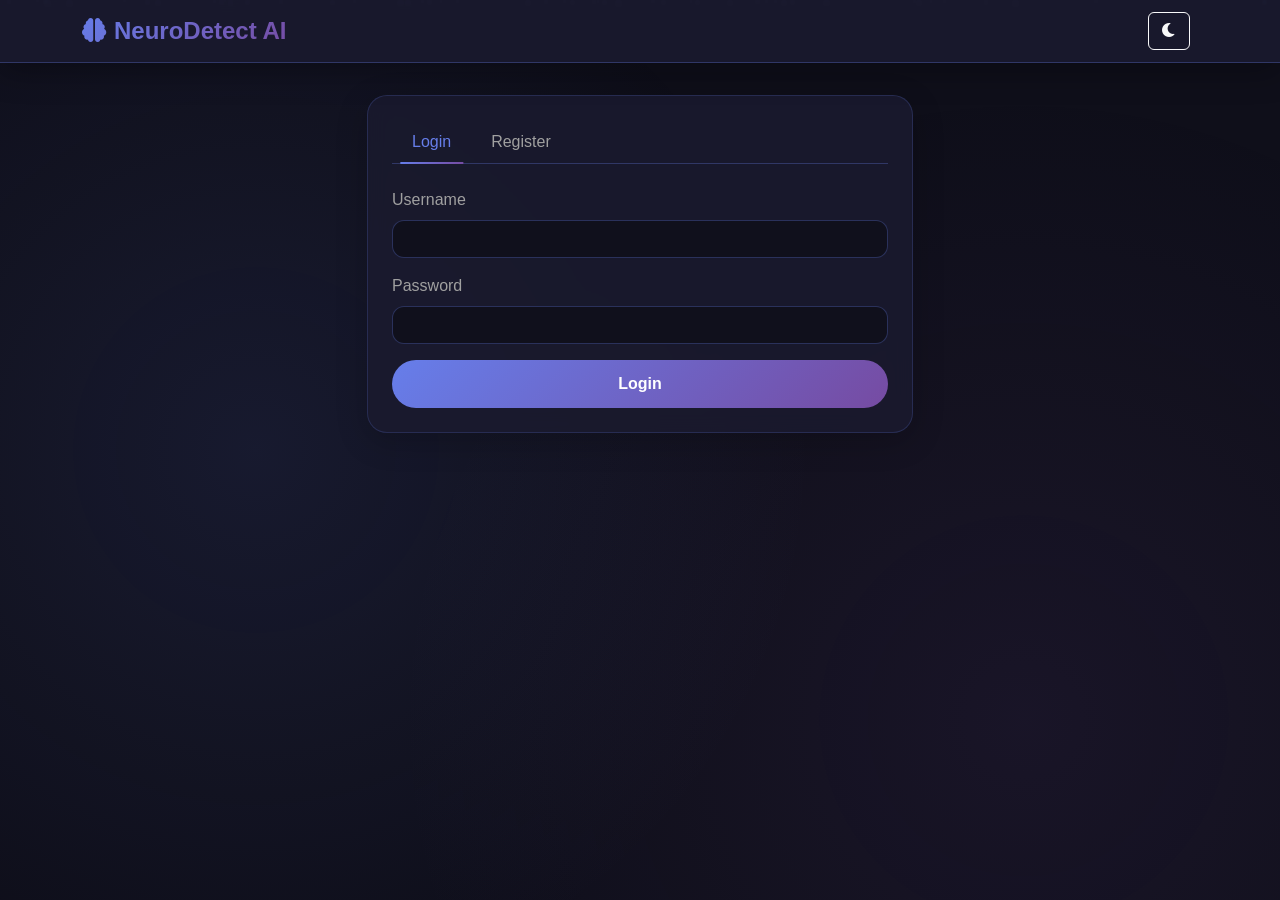
==== templates/patient.html @ 43e5b8a9 "Initial commit" ====
<!DOCTYPE html>
<html lang="en">
<head>
    <meta charset="UTF-8">
    <meta name="viewport" content="width=device-width, initial-scale=1.0">
    <title>Patient Portal - NeuroDetect AI</title>
    <link href="https://cdn.jsdelivr.net/npm/bootstrap@5.1.3/dist/css/bootstrap.min.css" rel="stylesheet">
    <link rel="stylesheet" href="https://cdnjs.cloudflare.com/ajax/libs/font-awesome/6.0.0/css/all.min.css">
    <style>
        :root {
            --primary-gradient: linear-gradient(135deg, #667eea 0%, #764ba2 100%);
            --bg-dark: #0f0f1a;
            --bg-darker: #0a0a12;
            --card-dark: #1a1a2e;
            --text-light: #ffffff;
            --text-muted: #a0a0a0;
            --border-dark: #2a2a3a;
            --success: #00d68f;
            --warning: #ffaa00;
            --danger: #ff3d71;
            --info: #0095ff;
        }
        
        * {
            margin: 0;
            padding: 0;
            box-sizing: border-box;
        }
        
        body {
            font-family: 'Segoe UI', Tahoma, Geneva, Verdana, sans-serif;
            background: var(--bg-dark);
            color: var(--text-light);
            overflow-x: hidden;
            position: relative;
        }
        
        /* 3D Animated Background */
        body::before {
            content: '';
            position: fixed;
            top: 0;
            left: 0;
            right: 0;
            bottom: 0;
            background: radial-gradient(circle at 20% 50%, rgba(102, 126, 234, 0.1) 0%, transparent 50%),
                        radial-gradient(circle at 80% 80%, rgba(118, 75, 162, 0.1) 0%, transparent 50%);
            pointer-events: none;
            z-index: -1;
        }
        
        /* Floating Particles */
        .particle {
            position: fixed;
            background: rgba(102, 126, 234, 0.3);
            border-radius: 50%;
            pointer-events: none;
            animation: float 20s infinite linear;
            z-index: -1;
        }
        
        @keyframes float {
            0% {
                transform: translateY(100vh) rotate(0deg);
                opacity: 0;
            }
            10% {
                opacity: 0.5;
            }
            90% {
                opacity: 0.5;
            }
            100% {
                transform: translateY(-100vh) rotate(360deg);
                opacity: 0;
            }
        }
        
        /* Glassmorphism Navbar */
        .navbar {
            background: rgba(26, 26, 46, 0.95);
            backdrop-filter: blur(10px);
            box-shadow: 0 8px 32px rgba(0, 0, 0, 0.3);
            border-bottom: 1px solid rgba(102, 126, 234, 0.3);
            position: sticky;
            top: 0;
            z-index: 1000;
        }
        
        .navbar-brand {
            font-size: 1.5rem;
            font-weight: bold;
            background: var(--primary-gradient);
            -webkit-background-clip: text;
            background-clip: text;
            color: transparent;
            transition: transform 0.3s ease;
        }
        
        .navbar-brand:hover {
            transform: scale(1.05);
        }
        
        /* 3D Cards */
        .card {
            background: rgba(26, 26, 46, 0.95);
            backdrop-filter: blur(10px);
            border: 1px solid rgba(102, 126, 234, 0.2);
            border-radius: 20px;
            transition: all 0.3s cubic-bezier(0.4, 0, 0.2, 1);
            box-shadow: 0 8px 32px rgba(0, 0, 0, 0.2);
        }
        
        .card:hover {
            transform: translateY(-5px) scale(1.02);
            box-shadow: 0 15px 40px rgba(102, 126, 234, 0.3);
            border-color: rgba(102, 126, 234, 0.5);
        }
        
        .card-title {
            color: var(--text-light);
            font-weight: 600;
            margin-bottom: 1.5rem;
            background: var(--primary-gradient);
            -webkit-background-clip: text;
            background-clip: text;
            color: transparent;
            display: inline-block;
        }
        
        /* Upload Area with 3D Effect */
        .upload-area {
            border: 2px dashed rgba(102, 126, 234, 0.5);
            border-radius: 20px;
            padding: 3rem;
            text-align: center;
            cursor: pointer;
            transition: all 0.3s ease;
            background: rgba(15, 15, 26, 0.6);
            position: relative;
            overflow: hidden;
        }
        
        .upload-area::before {
            content: '';
            position: absolute;
            top: -50%;
            left: -50%;
            width: 200%;
            height: 200%;
            background: linear-gradient(45deg, transparent, rgba(102, 126, 234, 0.1), transparent);
            transform: rotate(45deg);
            transition: transform 0.6s ease;
        }
        
        .upload-area:hover::before {
            transform: rotate(45deg) translate(50%, 50%);
        }
        
        .upload-area:hover {
            border-color: #667eea;
            transform: scale(1.02);
            box-shadow: 0 0 30px rgba(102, 126, 234, 0.3);
        }
        
        /* 3D Buttons */
        .btn-primary {
            background: var(--primary-gradient);
            border: none;
            padding: 12px 30px;
            border-radius: 50px;
            font-weight: 600;
            transition: all 0.3s ease;
            position: relative;
            overflow: hidden;
        }
        
        .btn-primary::before {
            content: '';
            position: absolute;
            top: 50%;
            left: 50%;
            width: 0;
            height: 0;
            border-radius: 50%;
            background: rgba(255, 255, 255, 0.3);
            transform: translate(-50%, -50%);
            transition: width 0.6s, height 0.6s;
        }
        
        .btn-primary:hover::before {
            width: 300px;
            height: 300px;
        }
        
        .btn-primary:hover {
            transform: translateY(-2px);
            box-shadow: 0 10px 30px rgba(102, 126, 234, 0.4);
        }
        
        /* Report Cards with 3D Hover */
        .report-card {
            background: linear-gradient(135deg, rgba(26, 26, 46, 0.95), rgba(15, 15, 26, 0.95));
            border-left: 4px solid;
            border-radius: 15px;
            padding: 1.2rem;
            margin-bottom: 1rem;
            cursor: pointer;
            transition: all 0.3s cubic-bezier(0.4, 0, 0.2, 1);
            position: relative;
            overflow: hidden;
        }
        
        .report-card::before {
            content: '';
            position: absolute;
            top: 0;
            left: -100%;
            width: 100%;
            height: 100%;
            background: linear-gradient(90deg, transparent, rgba(102, 126, 234, 0.2), transparent);
            transition: left 0.5s ease;
        }
        
        .report-card:hover::before {
            left: 100%;
        }
        
        .report-card:hover {
            transform: translateX(10px) scale(1.02);
            box-shadow: 0 10px 30px rgba(0, 0, 0, 0.3);
        }
        
        .report-card.pending {
            border-left-color: #ffaa00;
        }
        
        .report-card.reviewed {
            border-left-color: #0095ff;
        }
        
        .report-card.sent, .report-card.approved {
            border-left-color: #00d68f;
        }
        
        .report-card.rejected {
            border-left-color: #ff3d71;
        }
        
        /* Status Badges */
        .status-badge {
            display: inline-block;
            padding: 0.35rem 1rem;
            border-radius: 50px;
            font-size: 0.8rem;
            font-weight: 600;
            animation: pulse 2s infinite;
        }
        
        @keyframes pulse {
            0%, 100% {
                opacity: 1;
            }
            50% {
                opacity: 0.7;
            }
        }
        
        .status-pending {
            background: rgba(255, 170, 0, 0.2);
            color: #ffaa00;
            border: 1px solid #ffaa00;
        }
        
        .status-reviewed {
            background: rgba(0, 149, 255, 0.2);
            color: #0095ff;
            border: 1px solid #0095ff;
        }
        
        .status-sent, .status-approved {
            background: rgba(0, 214, 143, 0.2);
            color: #00d68f;
            border: 1px solid #00d68f;
        }
        
        .status-rejected {
            background: rgba(255, 61, 113, 0.2);
            color: #ff3d71;
            border: 1px solid #ff3d71;
        }
        
        /* Form Controls */
        .form-control, .form-select {
            background: rgba(15, 15, 26, 0.8);
            border: 1px solid rgba(102, 126, 234, 0.3);
            color: var(--text-light);
            border-radius: 12px;
            transition: all 0.3s ease;
        }
        
        .form-control:focus, .form-select:focus {
            background: rgba(15, 15, 26, 0.9);
            border-color: #667eea;
            box-shadow: 0 0 0 3px rgba(102, 126, 234, 0.2);
            color: var(--text-light);
        }
        
        .form-control::placeholder {
            color: rgba(160, 160, 160, 0.6);
        }
        
        .form-label {
            font-weight: 500;
            margin-bottom: 0.5rem;
            color: var(--text-muted);
        }
        
        /* Modal with Glass Effect */
        .modal-content {
            background: rgba(26, 26, 46, 0.98);
            backdrop-filter: blur(20px);
            border: 1px solid rgba(102, 126, 234, 0.3);
            border-radius: 20px;
            color: var(--text-light);
        }
        
        .modal-header {
            border-bottom-color: rgba(102, 126, 234, 0.3);
        }
        
        .modal-footer {
            border-top-color: rgba(102, 126, 234, 0.3);
        }
        
        .btn-close {
            filter: invert(1);
        }
        
        /* Info Cards */
        .info-card {
            background: rgba(15, 15, 26, 0.6);
            padding: 1rem;
            border-radius: 15px;
            margin-bottom: 1rem;
            border: 1px solid rgba(102, 126, 234, 0.2);
            transition: all 0.3s ease;
        }
        
        .info-card:hover {
            transform: translateY(-3px);
            border-color: rgba(102, 126, 234, 0.5);
            box-shadow: 0 5px 15px rgba(102, 126, 234, 0.2);
        }
        
        /* Alert Messages */
        .alert {
            position: fixed;
            top: 80px;
            right: 20px;
            z-index: 9999;
            min-width: 300px;
            animation: slideInRight 0.3s ease;
            border-radius: 15px;
            backdrop-filter: blur(10px);
        }
        
        @keyframes slideInRight {
            from {
                transform: translateX(100%);
                opacity: 0;
            }
            to {
                transform: translateX(0);
                opacity: 1;
            }
        }
        
        /* Tabs Styling */
        .nav-tabs {
            border-bottom-color: rgba(102, 126, 234, 0.3);
        }
        
        .nav-tabs .nav-link {
            color: var(--text-muted);
            border: none;
            padding: 10px 20px;
            transition: all 0.3s ease;
            position: relative;
        }
        
        .nav-tabs .nav-link::after {
            content: '';
            position: absolute;
            bottom: 0;
            left: 50%;
            width: 0;
            height: 2px;
            background: var(--primary-gradient);
            transition: all 0.3s ease;
            transform: translateX(-50%);
        }
        
        .nav-tabs .nav-link:hover::after,
        .nav-tabs .nav-link.active::after {
            width: 80%;
        }
        
        .nav-tabs .nav-link.active {
            color: #667eea;
            background: transparent;
        }
        
        /* Loader */
        .loader {
            border: 3px solid rgba(102, 126, 234, 0.3);
            border-top: 3px solid #667eea;
            border-radius: 50%;
            width: 40px;
            height: 40px;
            animation: spin 1s linear infinite;
            margin: 1rem auto;
            display: none;
        }
        
        @keyframes spin {
            0% { transform: rotate(0deg); }
            100% { transform: rotate(360deg); }
        }

        .confidence-badge {
            display: inline-block;
            background: linear-gradient(135deg, #00ffcc, #00cc99);
            color: #000;
            padding: 4px 10px;
            border-radius: 12px;
            font-size: 12px;
            font-weight: bold;
            box-shadow: 0 6px 18px rgba(0, 255, 200, 0.2);
        }

        .glass-chat {
            position: fixed;
            bottom: 20px;
            right: 20px;
            width: 320px;
            height: 400px;
            backdrop-filter: blur(15px);
            background: rgba(20, 20, 30, 0.6);
            border-radius: 16px;
            border: 1px solid rgba(255, 255, 255, 0.1);
            box-shadow: 0 0 20px rgba(0, 255, 200, 0.2);
            display: none;
            flex-direction: column;
            overflow: hidden;
            z-index: 9999;
        }

        .chat-header {
            padding: 12px 14px;
            font-weight: bold;
            color: #00ffcc;
            border-bottom: 1px solid rgba(255, 255, 255, 0.08);
            background: rgba(255, 255, 255, 0.03);
        }

        .chat-messages {
            flex: 1;
            overflow-y: auto;
            padding: 10px;
        }

        .chat-messages p {
            background: rgba(0, 255, 200, 0.1);
            padding: 8px 10px;
            border-radius: 8px;
            margin: 6px 0;
            color: var(--text-light);
            border: 1px solid rgba(255, 255, 255, 0.04);
        }

        .chat-messages p.self-message {
            background: rgba(0, 255, 200, 0.16);
        }

        .chat-messages p.peer-message {
            background: rgba(255, 255, 255, 0.06);
        }

        .chat-input-area {
            display: flex;
            border-top: 1px solid rgba(255, 255, 255, 0.1);
            background: rgba(10, 10, 18, 0.5);
        }

        .chat-input-area input {
            flex: 1;
            background: transparent;
            border: none;
            color: white;
            padding: 10px 12px;
            outline: none;
        }

        .chat-input-area input::placeholder {
            color: rgba(255, 255, 255, 0.45);
        }

        .chat-input-area button {
            background: #00ffcc;
            border: none;
            padding: 8px 14px;
            cursor: pointer;
            color: #00110d;
            font-weight: bold;
        }

        .glass-card {
            position: fixed;
            bottom: 440px;
            right: 20px;
            width: 300px;
            padding: 15px;
            backdrop-filter: blur(15px);
            background: rgba(20, 20, 30, 0.6);
            border-radius: 16px;
            border: 1px solid rgba(255, 255, 255, 0.1);
            box-shadow: 0 0 20px rgba(0, 255, 200, 0.2);
            display: none;
            z-index: 9999;
        }

        .glass-card h4 {
            color: #00ffcc;
            font-size: 1rem;
            margin-bottom: 10px;
        }

        .glass-card input {
            width: 100%;
            margin: 5px 0;
            padding: 8px 10px;
            background: rgba(255, 255, 255, 0.05);
            border: none;
            color: white;
            border-radius: 8px;
            outline: none;
        }

        .glass-card button {
            width: 100%;
            margin-top: 8px;
            padding: 8px;
            background: linear-gradient(135deg, #00ffcc, #00cc99);
            border: none;
            color: black;
            font-weight: bold;
            border-radius: 8px;
            cursor: pointer;
        }
        
        /* Responsive */
        @media (max-width: 768px) {
            .main-content {
                padding: 1rem;
            }
            
            .report-card {
                padding: 0.8rem;
            }
            
            .upload-area {
                padding: 2rem;
            }
        }
    </style>
</head>
<body>
    <!-- Floating Particles -->
    <div id="particles"></div>
    
    <nav class="navbar navbar-expand-lg">
        <div class="container">
            <a class="navbar-brand fw-bold" href="/">
                <i class="fas fa-brain me-2"></i>NeuroDetect AI
            </a>
            <div class="ms-auto">
                <button class="btn btn-outline-light me-2" id="themeToggle" onclick="toggleTheme()">
                    <i class="fas fa-moon"></i>
                </button>
                <button class="btn btn-danger" id="logoutBtn" style="display: none;" onclick="logout()">
                    <i class="fas fa-sign-out-alt"></i> Logout
                </button>
            </div>
        </div>
    </nav>

    <div class="main-content" style="padding: 2rem; min-height: calc(100vh - 70px);">
        <div class="container">
            <!-- Auth Section -->
            <div id="authSection" class="row justify-content-center">
                <div class="col-md-6">
                    <div class="card">
                        <div class="card-body p-4">
                            <ul class="nav nav-tabs mb-4" id="authTab" role="tablist">
                                <li class="nav-item" role="presentation">
                                    <button class="nav-link active" id="login-tab" data-bs-toggle="tab" data-bs-target="#login" type="button" role="tab">Login</button>
                                </li>
                                <li class="nav-item" role="presentation">
                                    <button class="nav-link" id="register-tab" data-bs-toggle="tab" data-bs-target="#register" type="button" role="tab">Register</button>
                                </li>
                            </ul>
                            <div class="tab-content">
                                <div class="tab-pane fade show active" id="login" role="tabpanel">
                                    <form id="loginForm">
                                        <div class="mb-3">
                                            <label class="form-label">Username</label>
                                            <input type="text" class="form-control" id="loginUsername" required>
                                        </div>
                                        <div class="mb-3">
                                            <label class="form-label">Password</label>
                                            <input type="password" class="form-control" id="loginPassword" required>
                                        </div>
                                        <button type="submit" class="btn btn-primary w-100">Login</button>
                                    </form>
                                </div>
                                <div class="tab-pane fade" id="register" role="tabpanel">
                                    <form id="registerForm">
                                        <div class="mb-3">
                                            <label class="form-label">Full Name *</label>
                                            <input type="text" class="form-control" id="regFullname" required>
                                        </div>
                                        <div class="mb-3">
                                            <label class="form-label">Username *</label>
                                            <input type="text" class="form-control" id="regUsername" required>
                                        </div>
                                        <div class="mb-3">
                                            <label class="form-label">Email *</label>
                                            <input type="email" class="form-control" id="regEmail" required>
                                        </div>
                                        <div class="mb-3">
                                            <label class="form-label">Password *</label>
                                            <input type="password" class="form-control" id="regPassword" required>
                                        </div>
                                        <div class="mb-3">
                                            <label class="form-label">Age</label>
                                            <input type="number" class="form-control" id="regAge">
                                        </div>
                                        <div class="mb-3">
                                            <label class="form-label">Gender</label>
                                            <select class="form-select" id="regGender">
                                                <option value="">Select</option>
                                                <option value="Male">Male</option>
                                                <option value="Female">Female</option>
                                                <option value="Other">Other</option>
                                            </select>
                                        </div>
                                        <div class="mb-3">
                                            <label class="form-label">Phone</label>
                                            <input type="tel" class="form-control" id="regPhone">
                                        </div>
                                        <div class="mb-3">
                                            <label class="form-label">Address</label>
                                            <textarea class="form-control" id="regAddress" rows="2"></textarea>
                                        </div>
                                        <div class="mb-3">
                                            <label class="form-label">Medical History</label>
                                            <textarea class="form-control" id="regHistory" rows="3"></textarea>
                                        </div>
                                        <button type="submit" class="btn btn-primary w-100">Register</button>
                                    </form>
                                </div>
                            </div>
                        </div>
                    </div>
                </div>
            </div>

            <!-- Dashboard Section -->
            <div id="dashboardSection" style="display: none;">
                <div class="row mb-4">
                    <div class="col-12">
                        <div class="card">
                            <div class="card-body">
                                <h4 class="card-title">Welcome back, <span id="userName" style="color: #667eea;"></span>!</h4>
                                <p class="text-muted">Your AI-powered health companion is ready to assist you</p>
                            </div>
                        </div>
                    </div>
                </div>

                <ul class="nav nav-tabs mb-4" id="dashboardTab" role="tablist">
                    <li class="nav-item">
                        <button class="nav-link active" id="upload-tab" data-bs-toggle="tab" data-bs-target="#upload" type="button" role="tab">
                            <i class="fas fa-upload me-2"></i>Upload Scan
                        </button>
                    </li>
                    <li class="nav-item">
                        <button class="nav-link" id="reports-tab" data-bs-toggle="tab" data-bs-target="#reports" type="button" role="tab">
                            <i class="fas fa-file-alt me-2"></i>My Reports
                        </button>
                    </li>
                    <li class="nav-item">
                        <button class="nav-link" id="profile-tab" data-bs-toggle="tab" data-bs-target="#profile" type="button" role="tab">
                            <i class="fas fa-user me-2"></i>Profile
                        </button>
                    </li>
                    <li class="nav-item">
                        <button class="nav-link" id="chat-tab" data-bs-toggle="tab" data-bs-target="#chat" type="button" role="tab">
                            <i class="fas fa-comments me-2"></i>Chat
                        </button>
                    </li>
                    <li class="nav-item">
                        <button class="nav-link" id="appointments-tab" data-bs-toggle="tab" data-bs-target="#appointments" type="button" role="tab">
                            <i class="fas fa-calendar-check me-2"></i>Appointments
                        </button>
                    </li>
                </ul>

                <div class="tab-content">
                    <!-- Upload Tab -->
                    <div class="tab-pane fade show active" id="upload" role="tabpanel">
                        <div class="card">
                            <div class="card-body p-4">
                                <h5 class="card-title">Upload Medical Scan</h5>
                                <div class="mb-3">
                                    <label class="form-label">Detection Type</label>
                                    <select class="form-select" id="detectionType">
                                        <option value="brain">🧠 Brain Tumor Detection</option>
                                        <option value="alz">🔬 Alzheimer's Detection</option>
                                    </select>
                                </div>
                                <div class="upload-area" onclick="document.getElementById('scanFile').click()">
                                    <i class="fas fa-cloud-upload-alt fa-3x mb-3" style="color: #667eea;"></i>
                                    <p class="mb-2">Click to upload MRI or brain scan image</p>
                                    <small class="text-muted">Supported: JPG, PNG, JPEG, GIF, BMP (Max 16MB)</small>
                                    <input type="file" id="scanFile" style="display: none;" accept="image/*">
                                </div>
                                <div class="row mt-3">
                                    <div class="col-md-6 mb-3">
                                        <label class="form-label">Patient Name</label>
                                        <input type="text" class="form-control" id="patientName" placeholder="Your full name">
                                    </div>
                                    <div class="col-md-3 mb-3">
                                        <label class="form-label">Age</label>
                                        <input type="number" class="form-control" id="patientAge" placeholder="Age">
                                    </div>
                                    <div class="col-md-3 mb-3">
                                        <label class="form-label">Gender</label>
                                        <select class="form-select" id="patientGender">
                                            <option value="">Select</option>
                                            <option value="Male">Male</option>
                                            <option value="Female">Female</option>
                                            <option value="Other">Other</option>
                                        </select>
                                    </div>
                                </div>
                                <div class="mb-3">
                                    <label class="form-label">Current Symptoms</label>
                                    <textarea class="form-control" id="symptoms" rows="3" placeholder="Describe any symptoms you're experiencing..."></textarea>
                                </div>
                                <div class="mb-3">
                                    <label class="form-label">Additional Notes</label>
                                    <textarea class="form-control" id="notes" rows="3" placeholder="Any additional information for the doctor..."></textarea>
                                </div>
                                <button class="btn btn-primary w-100" onclick="uploadScan()">
                                    <i class="fas fa-microscope me-2"></i>Analyze Scan
                                </button>
                                <div id="uploadLoader" class="loader"></div>
                            </div>
                        </div>
                    </div>

                    <!-- Reports Tab -->
                    <div class="tab-pane fade" id="reports" role="tabpanel">
                        <div class="card">
                            <div class="card-body p-4">
                                <h5 class="card-title">My Health Reports</h5>
                                <div id="reportsList"></div>
                            </div>
                        </div>
                    </div>

                    <!-- Profile Tab -->
                    <div class="tab-pane fade" id="profile" role="tabpanel">
                        <div class="card">
                            <div class="card-body p-4">
                                <h5 class="card-title">Profile Information</h5>
                                <div id="profileInfo"></div>
                            </div>
                        </div>
                    </div>

                    <!-- Chat Tab -->
                    <div class="tab-pane fade" id="chat" role="tabpanel">
                        <div class="card">
                            <div class="card-body p-4">
                                <h5 class="card-title">Doctor Chat</h5>
                                <div class="row">
                                    <div class="col-lg-4">
                                        <div class="info-card">
                                            <h6><i class="fas fa-user-md me-2"></i>Conversation</h6>
                                            <div id="chatPartnerSummary" class="text-muted">Loading assigned doctor...</div>
                                        </div>
                                        <div class="info-card">
                                            <label class="form-label">Share Media</label>
                                            <input type="file" class="form-control" id="chatMediaInput" accept="image/*,video/*,audio/*">
                                            <small class="text-muted d-block mt-2">Supported: image, video, and audio</small>
                                            <div id="chatUploadStatus" class="text-muted mt-2"></div>
                                        </div>
                                    </div>
                                    <div class="col-lg-8">
                                        <div id="chatMessages" class="mb-3"></div>
                                        <div class="info-card">
                                            <label class="form-label">Message</label>
                                            <textarea class="form-control" id="chatMessageInput" rows="3" placeholder="Type your message..."></textarea>
                                            <div class="d-flex gap-2 mt-3">
                                                <button class="btn btn-primary" onclick="sendMsg()">
                                                    <i class="fas fa-paper-plane me-2"></i>Send
                                                </button>
                                                <button class="btn btn-secondary" type="button" onclick="clearChatMediaSelection()">
                                                    <i class="fas fa-times me-2"></i>Clear Media
                                                </button>
                                            </div>
                                        </div>
                                    </div>
                                </div>
                            </div>
                        </div>
                    </div>

                    <!-- Appointments Tab -->
                    <div class="tab-pane fade" id="appointments" role="tabpanel">
                        <div class="card">
                            <div class="card-body p-4">
                                <h5 class="card-title">Appointments</h5>
                                <div class="row g-4">
                                    <div class="col-lg-7">
                                        <div class="info-card">
                                            <h6><i class="fas fa-calendar-plus me-2"></i>Book Appointment</h6>
                                            <div class="d-flex flex-wrap gap-2 mb-3" id="appointmentStepStatus"></div>
                                            <div id="appointmentWizard">
                                                <div class="text-muted">Loading appointment options...</div>
                                            </div>
                                        </div>
                                    </div>
                                    <div class="col-lg-5">
                                        <div class="info-card">
                                            <h6><i class="fas fa-list me-2"></i>My Scheduled Appointments</h6>
                                            <p class="mb-0 text-muted">Your appointments update here automatically in real time.</p>
                                        </div>
                                        <div id="appointmentsList"></div>
                                    </div>
                                </div>
                            </div>
                        </div>
                    </div>
                </div>
            </div>
        </div>
    </div>

    <!-- Report Modal -->
    <div class="modal fade" id="reportModal" tabindex="-1">
        <div class="modal-dialog modal-lg">
            <div class="modal-content">
                <div class="modal-header">
                    <h5 class="modal-title">Medical Report Details</h5>
                    <button type="button" class="btn-close" data-bs-dismiss="modal"></button>
                </div>
                <div class="modal-body" id="reportModalContent"></div>
                <div class="modal-footer">
                    <button type="button" class="btn btn-secondary" data-bs-dismiss="modal">Close</button>
                </div>
            </div>
        </div>
    </div>

    <script src="https://cdn.jsdelivr.net/npm/bootstrap@5.1.3/dist/js/bootstrap.bundle.min.js"></script>
    <script src="https://cdn.socket.io/4.0.1/socket.io.min.js"></script>
    <script>
        let currentUser = null;
        let currentPatientDetails = null;
        let chatPartnerId = null;
        let socket = null;
        let appointmentCatalog = {specialties: [], doctors: []};
        let appointmentAvailability = [];
        let appointmentForm = {
            step: 1,
            specialtyId: null,
            doctorId: null,
            date: '',
            time: '',
            fullName: '',
            phone: '',
            age: '',
            reason: '',
            confirmation: null
        };
        
        // Create floating particles
        function createParticles() {
            const particlesContainer = document.getElementById('particles');
            for (let i = 0; i < 50; i++) {
                const particle = document.createElement('div');
                particle.className = 'particle';
                const size = Math.random() * 5 + 2;
                particle.style.width = size + 'px';
                particle.style.height = size + 'px';
                particle.style.left = Math.random() * 100 + '%';
                particle.style.animationDuration = Math.random() * 20 + 10 + 's';
                particle.style.animationDelay = Math.random() * 10 + 's';
                particlesContainer.appendChild(particle);
            }
        }
        
        createParticles();
        
        // Theme toggle
        let isDark = true;
        function toggleTheme() {
            isDark = !isDark;
            const root = document.documentElement;
            if (isDark) {
                root.style.setProperty('--bg-dark', '#0f0f1a');
                root.style.setProperty('--bg-darker', '#0a0a12');
                root.style.setProperty('--card-dark', '#1a1a2e');
                document.getElementById('themeToggle').innerHTML = '<i class="fas fa-moon"></i>';
            } else {
                root.style.setProperty('--bg-dark', '#f5f5f5');
                root.style.setProperty('--bg-darker', '#ffffff');
                root.style.setProperty('--card-dark', '#ffffff');
                document.getElementById('themeToggle').innerHTML = '<i class="fas fa-sun"></i>';
            }
        }
        
        // Login
        document.getElementById('loginForm').addEventListener('submit', async (e) => {
            e.preventDefault();
            const data = {
                username: document.getElementById('loginUsername').value,
                password: document.getElementById('loginPassword').value
            };
            
            try {
                const response = await fetch('/api/patient/login', {
                    method: 'POST',
                    headers: {'Content-Type': 'application/json'},
                    body: JSON.stringify(data)
                });
                const result = await response.json();
                if (result.success) {
                    currentUser = result;
                    document.getElementById('authSection').style.display = 'none';
                    document.getElementById('dashboardSection').style.display = 'block';
                    document.getElementById('logoutBtn').style.display = 'block';
                    document.getElementById('userName').textContent = result.full_name;
                    
                    // Load patient details to get age and gender
                    await loadPatientDetails();
                    
                    // Pre-fill patient info
                    if (currentPatientDetails) {
                        document.getElementById('patientName').value = currentPatientDetails.full_name || '';
                        document.getElementById('patientAge').value = currentPatientDetails.age || '';
                        document.getElementById('patientGender').value = currentPatientDetails.gender || '';
                    }
                    
                    loadReports();
                    loadProfile();
                    initChatbox();
                    showAlert('Welcome back! Your health companion is ready.', 'success');
                } else {
                    showAlert(result.error, 'danger');
                }
            } catch (error) {
                showAlert('Login failed', 'danger');
            }
        });
        
        // Load patient details from registration
        async function loadPatientDetails() {
            try {
                const response = await fetch('/api/patient/reports');
                const data = await response.json();
                if (data.reports && data.reports.length > 0) {
                    const lastReport = data.reports[0];
                    currentPatientDetails = {
                        full_name: currentUser.full_name,
                        age: lastReport.patient_age,
                        gender: lastReport.patient_gender
                    };
                }
            } catch (error) {
                console.error('Failed to load patient details:', error);
            }
        }
        
        // Register
        document.getElementById('registerForm').addEventListener('submit', async (e) => {
            e.preventDefault();
            const data = {
                full_name: document.getElementById('regFullname').value,
                username: document.getElementById('regUsername').value,
                email: document.getElementById('regEmail').value,
                password: document.getElementById('regPassword').value,
                age: document.getElementById('regAge').value,
                gender: document.getElementById('regGender').value,
                phone: document.getElementById('regPhone').value,
                address: document.getElementById('regAddress').value,
                medical_history: document.getElementById('regHistory').value
            };
            
            try {
                const response = await fetch('/api/patient/register', {
                    method: 'POST',
                    headers: {'Content-Type': 'application/json'},
                    body: JSON.stringify(data)
                });
                const result = await response.json();
                if (result.success) {
                    showAlert('Registration successful! Please login.', 'success');
                    document.querySelector('#login-tab').click();
                    // Clear form
                    document.getElementById('regFullname').value = '';
                    document.getElementById('regUsername').value = '';
                    document.getElementById('regEmail').value = '';
                    document.getElementById('regPassword').value = '';
                } else {
                    showAlert(result.error, 'danger');
                }
            } catch (error) {
                showAlert('Registration failed', 'danger');
            }
        });
        
        async function uploadScan() {
            const file = document.getElementById('scanFile').files[0];
            if (!file) {
                showAlert('Please select an image file', 'danger');
                return;
            }
            
            const formData = new FormData();
            formData.append('file', file);
            formData.append('type', document.getElementById('detectionType').value);
            formData.append('symptoms', document.getElementById('symptoms').value);
            formData.append('notes', document.getElementById('notes').value);
            formData.append('patient_name', document.getElementById('patientName').value);
            formData.append('patient_age', document.getElementById('patientAge').value);
            formData.append('patient_gender', document.getElementById('patientGender').value);
            
            const loader = document.getElementById('uploadLoader');
            const btn = event.target;
            loader.style.display = 'block';
            btn.disabled = true;
            
            try {
                const response = await fetch('/api/patient/upload', {
                    method: 'POST',
                    body: formData
                });
                const result = await response.json();
                if (result.success) {
                    showAlert('Analysis complete! Your report has been sent to the doctor.', 'success');
                    loadReports();
                    document.getElementById('scanFile').value = '';
                    document.getElementById('symptoms').value = '';
                    document.getElementById('notes').value = '';
                } else {
                    showAlert(result.error, 'danger');
                }
            } catch (error) {
                showAlert('Upload failed: ' + error.message, 'danger');
            } finally {
                loader.style.display = 'none';
                btn.disabled = false;
            }
        }
        
        async function loadReports() {
            try {
                const response = await fetch('/api/patient/reports');
                const data = await response.json();
                const container = document.getElementById('reportsList');
                if (data.reports && data.reports.length > 0) {
                    container.innerHTML = data.reports.map(report => `
                        <div class="report-card ${report.status}" onclick="viewReport(${report.id})">
                            <div class="d-flex justify-content-between align-items-start">
                                <div>
                                    <strong><i class="fas fa-file-medical me-2"></i>${report.type === 'brain' ? 'Brain Tumor' : "Alzheimer's"} Analysis</strong><br>
                                    <small class="text-muted">Result: ${report.result}</small><br>
                                    <small class="text-muted">Date: ${new Date(report.date).toLocaleString()}</small>
                                    ${report.patient_age ? `<br><small class="text-muted">Age: ${report.patient_age} | Gender: ${report.patient_gender || 'N/A'}</small>` : ''}
                                </div>
                                <span class="status-badge status-${report.status}">${getStatusText(report.status)}</span>
                            </div>
                        </div>
                    `).join('');
                } else {
                    container.innerHTML = '<div class="text-center text-muted py-5"><i class="fas fa-folder-open fa-3x mb-3"></i><p>No reports found. Upload your first scan!</p></div>';
                }
            } catch (error) {
                console.error('Failed to load reports:', error);
            }
        }
        
        function getStatusText(status) {
            const statusMap = {
                'pending': '⏳ Pending Review',
                'reviewed': '📝 Draft',
                'approved': '✅ Approved',
                'rejected': '❌ Rejected',
                'sent': '📨 Sent'
            };
            return statusMap[status] || status;
        }
        
        async function viewReport(reportId) {
            try {
                const response = await fetch(`/api/patient/report/${reportId}`);
                const data = await response.json();
                const report = data.report;
                
                const modal = new bootstrap.Modal(document.getElementById('reportModal'));
                const content = document.getElementById('reportModalContent');
                
                content.innerHTML = `
                    <div class="info-card">
                        <h6><i class="fas fa-robot me-2"></i>AI Analysis Results</h6>
                        <p><strong>Detection Type:</strong> ${report.type === 'brain' ? 'Brain Tumor' : "Alzheimer's"}</p>
                        <p><strong>Result:</strong> ${report.result}</p>
                        <p><strong>Tumor Confidence:</strong> ${renderConfidenceBadge(report.analysis?.tumor?.confidence ?? report.tumor_confidence)}</p>
                        <p><strong>Alzheimer Confidence:</strong> ${renderConfidenceBadge(report.analysis?.alzheimers?.confidence ?? report.alzheimer_confidence)}</p>
                        <p><strong>Date:</strong> ${new Date(report.date).toLocaleString()}</p>
                        ${report.patient_age ? `<p><strong>Age:</strong> ${report.patient_age}</p>` : ''}
                        ${report.patient_gender ? `<p><strong>Gender:</strong> ${report.patient_gender}</p>` : ''}
                    </div>
                    
                    <div class="info-card">
                        <h6><i class="fas fa-info-circle me-2"></i>Detailed Information</h6>
                        <p><strong>Description:</strong> ${report.detailed_info.description}</p>
                        <p><strong>Symptoms:</strong> ${report.detailed_info.symptoms}</p>
                        <p><strong>Treatment:</strong> ${report.detailed_info.treatment}</p>
                        <p><strong>Severity:</strong> ${report.detailed_info.severity}</p>
                        <p><strong>Urgency:</strong> ${report.detailed_info.urgency}</p>
                    </div>
                    
                    ${report.doctor_notes ? `
                    <div class="info-card">
                        <h6><i class="fas fa-user-md me-2"></i>Doctor's Review</h6>
                        <p><strong>Notes:</strong> ${report.doctor_notes}</p>
                        ${report.prescription ? `<p><strong>Prescription:</strong> ${report.prescription}</p>` : ''}
                        ${report.follow_up ? `<p><strong>Follow-up:</strong> ${report.follow_up}</p>` : ''}
                    </div>
                    ` : '<div class="info-card"><p class="text-muted"><i class="fas fa-hourglass-half me-2"></i>Waiting for doctor to review your report.</p></div>'}
                    
                    <div class="d-flex justify-content-between mt-3">
                        ${report.status === 'sent' || report.status === 'approved' ? `
                        <a href="/api/patient/report/${reportId}/download" class="btn btn-primary w-100">
                            <i class="fas fa-download me-2"></i>Download PDF Report
                        </a>
                        ` : ''}
                    </div>
                `;
                
                modal.show();
            } catch (error) {
                console.error('Failed to load report:', error);
                showAlert('Failed to load report details', 'danger');
            }
        }
        
        async function loadProfile() {
            const profileDiv = document.getElementById('profileInfo');
            profileDiv.innerHTML = `
                <div class="info-card">
                    <h6><i class="fas fa-user-circle me-2"></i>Personal Information</h6>
                    <p><strong>Name:</strong> ${currentUser.full_name}</p>
                    <p><strong>Username:</strong> ${currentUser.username}</p>
                    <p><strong>User Type:</strong> Patient</p>
                </div>
                <div class="info-card">
                    <h6><i class="fas fa-chart-line me-2"></i>Health Statistics</h6>
                    <p><strong>Reports Submitted:</strong> <span id="reportCount">Loading...</span></p>
                </div>
                <div class="info-card">
                    <h6><i class="fas fa-info-circle me-2"></i>About NeuroDetect AI</h6>
                    <p>This platform uses advanced AI to analyze medical scans. Always consult healthcare professionals for final diagnosis.</p>
                    <p><strong>Process:</strong></p>
                    <ol class="ms-3">
                        <li>Upload your medical scan</li>
                        <li>AI provides initial analysis</li>
                        <li>Doctor reviews and provides feedback</li>
                        <li>Download complete medical report</li>
                    </ol>
                </div>
            `;
            
            // Update report count
            try {
                const response = await fetch('/api/patient/reports');
                const data = await response.json();
                document.getElementById('reportCount').textContent = data.reports ? data.reports.length : 0;
            } catch (error) {
                document.getElementById('reportCount').textContent = 'Unable to load';
            }
        }
        
        async function logout() {
            if (socket) {
                socket.disconnect();
                socket = null;
            }
            await fetch('/api/logout', {method: 'POST'});
            location.reload();
        }
        
        function showAlert(message, type) {
            const alertDiv = document.createElement('div');
            alertDiv.className = `alert alert-${type} alert-dismissible fade show`;
            alertDiv.innerHTML = `
                ${message}
                <button type="button" class="btn-close" data-bs-dismiss="alert"></button>
            `;
            document.body.appendChild(alertDiv);
            setTimeout(() => alertDiv.remove(), 5000);
        }

        function getCurrentChatUserId() {
            return (currentUser && (currentUser.patient_id || currentUser.doctor_id || currentUser.user_id)) || null;
        }

        function formatConfidence(value) {
            if (typeof value === 'string' && value.trim()) {
                return value.trim();
            }
            const numericValue = Number(value);
            if (!Number.isFinite(numericValue)) {
                return 'N/A';
            }
            const percentValue = numericValue <= 1 ? numericValue * 100 : numericValue;
            const formatted = percentValue.toFixed(2).replace(/\.00$/, '').replace(/(\.\d*[1-9])0$/, '$1');
            return `${formatted}%`;
        }

        function renderConfidenceBadge(value) {
            return `<span class="confidence-badge">${formatConfidence(value)}</span>`;
        }

        function escapeHtml(value) {
            return String(value || '')
                .replace(/&/g, '&amp;')
                .replace(/</g, '&lt;')
                .replace(/>/g, '&gt;')
                .replace(/"/g, '&quot;')
                .replace(/'/g, '&#39;');
        }

        function setupSocket() {
            if (socket || typeof io === 'undefined') {
                return;
            }

            socket = io();
            socket.on('connect', () => {
                const currentUserId = getCurrentChatUserId();
                if (currentUserId) {
                    socket.emit('register_user', {user_id: currentUserId});
                }
            });
            socket.on('receive_message', (data) => {
                if (!chatPartnerId) {
                    return;
                }
                const currentUserId = getCurrentChatUserId();
                const isConversationMessage =
                    (data.sender_id === currentUserId && data.receiver_id === chatPartnerId) ||
                    (data.sender_id === chatPartnerId && data.receiver_id === currentUserId);
                if (isConversationMessage) {
                    loadMessages();
                }
                loadChatPartner();
            });
            socket.on('appointment_updated', (data) => {
                const currentUserId = getCurrentChatUserId();
                if (!currentUserId) {
                    return;
                }
                const isRelevantAppointment =
                    data.patient_id === currentUserId || data.doctor_id === currentUserId;
                if (isRelevantAppointment) {
                    loadAppointments();
                }
            });
        }

        function renderMediaMarkup(message) {
            if (!message.file_url) {
                return '';
            }
            const safeUrl = escapeHtml(message.file_url);
            if (message.type === 'image') {
                return `<img src="${safeUrl}" alt="Shared image" class="img-fluid rounded mt-2">`;
            }
            if (message.type === 'video') {
                return `<video controls class="w-100 rounded mt-2"><source src="${safeUrl}"></video>`;
            }
            if (message.type === 'audio') {
                return `<audio controls class="w-100 mt-2"><source src="${safeUrl}"></audio>`;
            }
            return `<a href="${safeUrl}" target="_blank" class="btn btn-primary mt-2">Open Media</a>`;
        }

        function renderMessages(messages) {
            const box = document.getElementById('chatMessages');
            const currentUserId = getCurrentChatUserId();
            if (!box) {
                return;
            }

            if (!messages.length) {
                box.innerHTML = '<div class="info-card text-muted">No messages yet. Start the conversation with your doctor.</div>';
                return;
            }

            box.innerHTML = messages.map((message) => {
                const isSelf = message.sender_id === currentUserId;
                const senderLabel = escapeHtml(message.sender_name || (isSelf ? 'You' : 'Doctor'));
                const messageText = message.message ? `<p class="mb-0 mt-2">${escapeHtml(message.message)}</p>` : '';
                return `
                    <div class="${isSelf ? 'text-end' : ''}">
                        <div class="info-card">
                            <div class="d-flex justify-content-between ${isSelf ? 'flex-row-reverse' : ''}">
                                <strong>${senderLabel}</strong>
                                <small class="text-muted">${new Date(message.timestamp).toLocaleString()}</small>
                            </div>
                            ${messageText}
                            ${renderMediaMarkup(message)}
                        </div>
                    </div>
                `;
            }).join('');
        }

        async function loadChatPartner() {
            const summaryBox = document.getElementById('chatPartnerSummary');
            try {
                const response = await fetch('/api/chat_users');
                const data = await response.json();
                if (data.users && data.users.length > 0) {
                    const selectedPartner =
                        data.users.find((user) => user.id === chatPartnerId) || data.users[0];
                    chatPartnerId = selectedPartner.id;
                    if (summaryBox) {
                        summaryBox.innerHTML = `
                            <p><strong>${escapeHtml(selectedPartner.full_name || selectedPartner.username || 'Assigned Doctor')}</strong></p>
                            <p class="text-muted mb-0">${escapeHtml(selectedPartner.email || 'Available for consultation')}</p>
                        `;
                    }
                    return true;
                }
                chatPartnerId = null;
                if (summaryBox) {
                    summaryBox.innerHTML = '<p class="text-muted mb-0">No doctor is linked to your account yet.</p>';
                }
                renderMessages([]);
                return false;
            } catch (error) {
                chatPartnerId = null;
                if (summaryBox) {
                    summaryBox.innerHTML = '<p class="text-muted mb-0">Unable to load doctor details.</p>';
                }
                renderMessages([]);
                return false;
            }
        }

        function clearChatMediaSelection() {
            const fileInput = document.getElementById('chatMediaInput');
            const statusBox = document.getElementById('chatUploadStatus');
            if (fileInput) {
                fileInput.value = '';
            }
            if (statusBox) {
                statusBox.textContent = '';
            }
        }

        async function uploadChatMediaFile() {
            const fileInput = document.getElementById('chatMediaInput');
            const statusBox = document.getElementById('chatUploadStatus');
            if (!fileInput || !fileInput.files || !fileInput.files.length) {
                return null;
            }

            const formData = new FormData();
            formData.append('file', fileInput.files[0]);
            if (statusBox) {
                statusBox.textContent = `Uploading ${fileInput.files[0].name}...`;
            }

            const response = await fetch('/upload_media', {
                method: 'POST',
                body: formData
            });
            const result = await response.json();
            if (!response.ok || result.error) {
                throw new Error(result.error || 'Media upload failed');
            }

            if (statusBox) {
                statusBox.textContent = `${fileInput.files[0].name} attached`;
            }
            return result;
        }

        async function initChatbox() {
            if (!getCurrentChatUserId()) {
                return;
            }

            setupSocket();
            const hasPartner = await loadChatPartner();
            if (hasPartner) {
                await loadMessages();
            }
            await loadAppointmentCatalog();
            await loadAppointments();
        }

        async function sendMsg() {
            const input = document.getElementById('chatMessageInput');
            const msg = (input && input.value ? input.value : '').trim();
            if (!chatPartnerId || !getCurrentChatUserId()) {
                showAlert('Please wait for the doctor conversation to load.', 'danger');
                return;
            }

            let mediaPayload = null;
            try {
                mediaPayload = await uploadChatMediaFile();
            } catch (error) {
                showAlert(error.message, 'danger');
                return;
            }

            if (!msg && !mediaPayload) {
                showAlert('Please enter a message or attach media.', 'danger');
                return;
            }

            const payload = {
                sender_id: getCurrentChatUserId(),
                receiver_id: chatPartnerId,
                message: msg,
                file_url: mediaPayload ? (mediaPayload.file_url || mediaPayload.url) : null,
                type: mediaPayload ? mediaPayload.type : 'text'
            };

            if (socket && socket.connected) {
                socket.emit('send_message', payload, (response) => {
                    if (response && response.error) {
                        showAlert(response.error, 'danger');
                        return;
                    }
                    if (input) {
                        input.value = '';
                    }
                    clearChatMediaSelection();
                    loadMessages();
                });
                return;
            }

            const response = await fetch('/chat/send', {
                method: 'POST',
                headers: {'Content-Type': 'application/json'},
                body: JSON.stringify(payload)
            });
            const result = await response.json();
            if (!response.ok || result.error) {
                showAlert(result.error || 'Unable to send message', 'danger');
                return;
            }

            if (input) {
                input.value = '';
            }
            clearChatMediaSelection();
            await loadMessages();
        }

        async function loadMessages() {
            if (!chatPartnerId) {
                return;
            }

            const response = await fetch(`/chat/history/${chatPartnerId}`);
            const data = await response.json();
            const messages = Array.isArray(data) ? data : (data.messages || []);
            renderMessages(messages);
        }

        function getAppointmentStatusClass(status) {
            const normalizedStatus = String(status || '').toLowerCase();
            if (normalizedStatus === 'confirmed' || normalizedStatus === 'completed' || normalizedStatus === 'approved') {
                return 'approved';
            }
            if (normalizedStatus === 'cancelled' || normalizedStatus === 'rejected') {
                return 'rejected';
            }
            if (normalizedStatus === 'reviewed') {
                return 'reviewed';
            }
            return 'pending';
        }

        function formatAppointmentStatusLabel(status) {
            const normalizedStatus = String(status || '').toLowerCase();
            if (!normalizedStatus) {
                return 'Pending';
            }
            return normalizedStatus.charAt(0).toUpperCase() + normalizedStatus.slice(1);
        }

        function getAppointmentDefaultValues() {
            return {
                fullName: appointmentForm.fullName || (currentUser && currentUser.full_name) || '',
                phone: appointmentForm.phone || (currentPatientDetails && currentPatientDetails.phone) || '',
                age: appointmentForm.age || (currentPatientDetails && currentPatientDetails.age) || '',
                reason: appointmentForm.reason || ''
            };
        }

        function getSelectedAppointmentSpecialty() {
            return appointmentCatalog.specialties.find((specialty) => specialty.id === appointmentForm.specialtyId) || null;
        }

        function getSelectedAppointmentDoctor() {
            return appointmentCatalog.doctors.find((doctor) => Number(doctor.id) === Number(appointmentForm.doctorId)) || null;
        }

        function resetAppointmentBooking() {
            const defaults = getAppointmentDefaultValues();
            appointmentAvailability = [];
            appointmentForm = {
                step: 1,
                specialtyId: null,
                doctorId: null,
                date: '',
                time: '',
                fullName: defaults.fullName,
                phone: defaults.phone,
                age: defaults.age,
                reason: defaults.reason,
                confirmation: null
            };
            renderAppointmentWizard();
        }

        function renderAppointmentStepStatus() {
            const container = document.getElementById('appointmentStepStatus');
            if (!container) {
                return;
            }

            const labels = ['Specialty', 'Doctor', 'Schedule', 'Confirm'];
            container.innerHTML = labels.map((label, index) => {
                const stepNumber = index + 1;
                let badgeClass = 'status-pending';
                if (appointmentForm.step === 5 || appointmentForm.step > stepNumber) {
                    badgeClass = 'status-approved';
                } else if (appointmentForm.step === stepNumber) {
                    badgeClass = 'status-reviewed';
                }
                return `<span class="status-badge ${badgeClass}">${stepNumber}. ${escapeHtml(label)}</span>`;
            }).join('');
        }

        function getFormattedAppointmentDate(dateValue) {
            const parsedDate = new Date(`${dateValue}T00:00:00`);
            if (Number.isNaN(parsedDate.getTime())) {
                return dateValue;
            }
            return parsedDate.toLocaleDateString(undefined, {
                weekday: 'long',
                month: 'long',
                day: 'numeric',
                year: 'numeric'
            });
        }

        function buildAppointmentSummary() {
            const specialty = getSelectedAppointmentSpecialty();
            const doctor = getSelectedAppointmentDoctor();
            if (!doctor || !appointmentForm.date || !appointmentForm.time) {
                return '';
            }

            return `
                <div class="info-card">
                    <p class="mb-1"><strong>Specialty:</strong> ${escapeHtml((specialty && specialty.label) || doctor.specialization || 'Consultation')}</p>
                    <p class="mb-1"><strong>Doctor:</strong> ${escapeHtml(doctor.full_name || `Doctor ${doctor.id}`)}</p>
                    ${doctor.hospital ? `<p class="mb-1"><strong>Hospital:</strong> ${escapeHtml(doctor.hospital)}</p>` : ''}
                    ${doctor.experience ? `<p class="mb-1"><strong>Experience:</strong> ${escapeHtml(String(doctor.experience))} years</p>` : ''}
                    <p class="mb-1"><strong>Date:</strong> ${escapeHtml(getFormattedAppointmentDate(appointmentForm.date))}</p>
                    <p class="mb-0"><strong>Time:</strong> ${escapeHtml(appointmentForm.time)}</p>
                </div>
            `;
        }

        function renderAppointmentWizard() {
            const container = document.getElementById('appointmentWizard');
            renderAppointmentStepStatus();
            if (!container) {
                return;
            }

            const selectedSpecialty = getSelectedAppointmentSpecialty();
            const selectedDoctor = getSelectedAppointmentDoctor();
            const defaults = getAppointmentDefaultValues();

            if (!appointmentCatalog.specialties.length && !appointmentCatalog.doctors.length) {
                container.innerHTML = '<div class="text-muted">No doctors are available for booking right now.</div>';
                return;
            }

            if (appointmentForm.step === 5 && appointmentForm.confirmation) {
                container.innerHTML = `
                    <div class="info-card">
                        <h6><i class="fas fa-check-circle me-2"></i>Appointment Confirmed</h6>
                        <p class="mb-1"><strong>Doctor:</strong> ${escapeHtml(appointmentForm.confirmation.doctor_name || 'Selected Doctor')}</p>
                        <p class="mb-1"><strong>Date:</strong> ${escapeHtml(getFormattedAppointmentDate(appointmentForm.confirmation.date || appointmentForm.date))}</p>
                        <p class="mb-3"><strong>Time:</strong> ${escapeHtml(appointmentForm.confirmation.time || appointmentForm.time)}</p>
                        <div class="d-flex flex-wrap gap-2">
                            <button class="btn btn-primary btn-sm" type="button" onclick="resetAppointmentBooking()">
                                <i class="fas fa-plus me-2"></i>Book Another
                            </button>
                            <button class="btn btn-secondary btn-sm" type="button" onclick="openAppointmentChatTab()">
                                <i class="fas fa-comments me-2"></i>Open Chat
                            </button>
                        </div>
                    </div>
                `;
                return;
            }

            if (appointmentForm.step === 1) {
                container.innerHTML = `
                    <p class="text-muted mb-3">Choose the specialty you want to consult.</p>
                    <div class="row g-3">
                        ${appointmentCatalog.specialties.map((specialty) => `
                            <div class="col-md-6">
                                <div class="info-card h-100 ${appointmentForm.specialtyId === specialty.id ? 'border border-primary' : ''}" style="cursor: pointer;" onclick="selectAppointmentSpecialty('${specialty.id}')">
                                    <h6 class="mb-2">${escapeHtml(specialty.label)}</h6>
                                    <p class="mb-0 text-muted">${escapeHtml(String(specialty.doctor_count || 0))} doctor(s) available</p>
                                </div>
                            </div>
                        `).join('')}
                    </div>
                `;
                return;
            }

            if (appointmentForm.step === 2) {
                const specialtyDoctors = appointmentCatalog.doctors.filter((doctor) => {
                    if (!selectedSpecialty) {
                        return true;
                    }
                    return String(doctor.specialization || '').trim().toLowerCase() === String(selectedSpecialty.label || '').trim().toLowerCase();
                });

                container.innerHTML = `
                    <div class="d-flex justify-content-between align-items-center flex-wrap gap-2 mb-3">
                        <button class="btn btn-secondary btn-sm" type="button" onclick="goToAppointmentStep(1)">
                            <i class="fas fa-arrow-left me-2"></i>Back
                        </button>
                        <span class="text-muted">Choose a doctor in ${escapeHtml((selectedSpecialty && selectedSpecialty.label) || 'this specialty')}.</span>
                    </div>
                    ${specialtyDoctors.length ? specialtyDoctors.map((doctor) => `
                        <div class="info-card ${Number(appointmentForm.doctorId) === Number(doctor.id) ? 'border border-primary' : ''}">
                            <div class="d-flex justify-content-between align-items-start gap-3 flex-wrap">
                                <div>
                                    <h6 class="mb-1">${escapeHtml(doctor.full_name || `Doctor ${doctor.id}`)}</h6>
                                    <p class="mb-1 text-muted">${escapeHtml(doctor.specialization || 'Consultation')}</p>
                                    ${doctor.experience ? `<p class="mb-1 text-muted">Experience: ${escapeHtml(String(doctor.experience))} years</p>` : ''}
                                    ${doctor.hospital ? `<p class="mb-0 text-muted">${escapeHtml(doctor.hospital)}</p>` : ''}
                                </div>
                                <button class="btn btn-primary btn-sm" type="button" onclick="selectAppointmentDoctor(${doctor.id})">
                                    <i class="fas fa-user-check me-2"></i>Select
                                </button>
                            </div>
                        </div>
                    `).join('') : '<div class="info-card text-muted">No doctors are available in this specialty right now.</div>'}
                `;
                return;
            }

            if (appointmentForm.step === 3) {
                const selectedDay = appointmentAvailability.find((slot) => slot.date === appointmentForm.date) || null;
                const availableTimes = selectedDay ? (selectedDay.available_slots || []) : [];

                container.innerHTML = `
                    <div class="d-flex justify-content-between align-items-center flex-wrap gap-2 mb-3">
                        <button class="btn btn-secondary btn-sm" type="button" onclick="goToAppointmentStep(2)">
                            <i class="fas fa-arrow-left me-2"></i>Back
                        </button>
                        <span class="text-muted">Pick a date and time for your visit.</span>
                    </div>
                    ${selectedDoctor ? `
                        <div class="info-card">
                            <p class="mb-1"><strong>Doctor:</strong> ${escapeHtml(selectedDoctor.full_name || `Doctor ${selectedDoctor.id}`)}</p>
                            <p class="mb-0 text-muted">${escapeHtml(selectedDoctor.specialization || 'Consultation')}</p>
                        </div>
                    ` : ''}
                    <div class="mb-3">
                        <label class="form-label">Available Dates</label>
                        <div class="d-flex flex-wrap gap-2">
                            ${appointmentAvailability.map((slot) => `
                                <button
                                    class="btn ${appointmentForm.date === slot.date ? 'btn-primary' : 'btn-secondary'} btn-sm"
                                    type="button"
                                    ${!(slot.available_slots || []).length ? 'disabled' : ''}
                                    onclick="selectAppointmentDate('${slot.date}')"
                                >
                                    ${escapeHtml(`${slot.day} ${slot.day_number} ${slot.month}`)}
                                </button>
                            `).join('')}
                        </div>
                    </div>
                    <div class="mb-3">
                        <label class="form-label">Available Time Slots</label>
                        <div class="d-flex flex-wrap gap-2">
                            ${availableTimes.length ? availableTimes.map((slotTime) => `
                                <button
                                    class="btn ${appointmentForm.time === slotTime ? 'btn-primary' : 'btn-secondary'} btn-sm"
                                    type="button"
                                    onclick="selectAppointmentTime('${slotTime}')"
                                >
                                    ${escapeHtml(slotTime)}
                                </button>
                            `).join('') : '<span class="text-muted">Choose a date to see available time slots.</span>'}
                        </div>
                    </div>
                    <button class="btn btn-primary" type="button" onclick="goToAppointmentStep(4)" ${!(appointmentForm.date && appointmentForm.time) ? 'disabled' : ''}>
                        <i class="fas fa-arrow-right me-2"></i>Continue
                    </button>
                `;
                return;
            }

            container.innerHTML = `
                <div class="d-flex justify-content-between align-items-center flex-wrap gap-2 mb-3">
                    <button class="btn btn-secondary btn-sm" type="button" onclick="goToAppointmentStep(3)">
                        <i class="fas fa-arrow-left me-2"></i>Back
                    </button>
                    <span class="text-muted">Confirm your appointment details.</span>
                </div>
                ${buildAppointmentSummary()}
                <div class="mb-3">
                    <label class="form-label">Full Name</label>
                    <input type="text" class="form-control" id="appointmentFullName" value="${escapeHtml(defaults.fullName)}" placeholder="Enter your full name">
                </div>
                <div class="row">
                    <div class="col-md-6 mb-3">
                        <label class="form-label">Phone</label>
                        <input type="tel" class="form-control" id="appointmentPhone" value="${escapeHtml(defaults.phone)}" placeholder="Enter your phone number">
                    </div>
                    <div class="col-md-6 mb-3">
                        <label class="form-label">Age</label>
                        <input type="number" class="form-control" id="appointmentAge" min="1" max="120" value="${escapeHtml(defaults.age)}" placeholder="Enter your age">
                    </div>
                </div>
                <div class="mb-3">
                    <label class="form-label">Reason for Visit</label>
                    <textarea class="form-control" id="appointmentReason" rows="3" placeholder="Describe your health concern...">${escapeHtml(defaults.reason)}</textarea>
                </div>
                <button class="btn btn-primary w-100" type="button" onclick="bookAppointment()">
                    <i class="fas fa-calendar-check me-2"></i>Confirm Appointment
                </button>
            `;
        }

        async function loadAppointmentCatalog(forceReload = false) {
            if (!getCurrentChatUserId()) {
                return;
            }

            if (!forceReload && (appointmentCatalog.specialties.length || appointmentCatalog.doctors.length)) {
                if (!appointmentForm.fullName) {
                    resetAppointmentBooking();
                } else {
                    renderAppointmentWizard();
                }
                return;
            }

            try {
                const response = await fetch('/api/appointment_options');
                const data = await response.json();
                if (!response.ok || data.error) {
                    throw new Error(data.error || 'Unable to load appointment options');
                }

                appointmentCatalog = {
                    specialties: Array.isArray(data.specialties) ? data.specialties : [],
                    doctors: Array.isArray(data.doctors) ? data.doctors : []
                };
                resetAppointmentBooking();
            } catch (error) {
                const container = document.getElementById('appointmentWizard');
                if (container) {
                    container.innerHTML = `<div class="text-muted">${escapeHtml(error.message || 'Unable to load appointment options.')}</div>`;
                }
            }
        }

        function selectAppointmentSpecialty(specialtyId) {
            appointmentForm.specialtyId = specialtyId;
            appointmentForm.doctorId = null;
            appointmentForm.date = '';
            appointmentForm.time = '';
            appointmentForm.confirmation = null;
            appointmentAvailability = [];
            appointmentForm.step = 2;
            renderAppointmentWizard();
        }

        async function selectAppointmentDoctor(doctorId) {
            appointmentForm.doctorId = Number(doctorId);
            appointmentForm.date = '';
            appointmentForm.time = '';
            appointmentForm.confirmation = null;
            appointmentAvailability = [];
            appointmentForm.step = 3;
            renderAppointmentWizard();
            await loadAppointmentSlots(doctorId);
        }

        async function loadAppointmentSlots(doctorId) {
            try {
                const response = await fetch(`/api/appointment_slots/${doctorId}`);
                const data = await response.json();
                if (!response.ok || data.error) {
                    throw new Error(data.error || 'Unable to load appointment availability');
                }

                appointmentAvailability = Array.isArray(data.slots) ? data.slots : [];
                const firstAvailableDay = appointmentAvailability.find((slot) => Array.isArray(slot.available_slots) && slot.available_slots.length);
                if (!appointmentForm.date && firstAvailableDay) {
                    appointmentForm.date = firstAvailableDay.date;
                }
                if (appointmentForm.date) {
                    const selectedDay = appointmentAvailability.find((slot) => slot.date === appointmentForm.date);
                    if (!selectedDay || !(selectedDay.available_slots || []).includes(appointmentForm.time)) {
                        appointmentForm.time = '';
                    }
                }
                renderAppointmentWizard();
            } catch (error) {
                appointmentAvailability = [];
                renderAppointmentWizard();
                showAlert(error.message || 'Unable to load appointment slots', 'danger');
            }
        }

        function selectAppointmentDate(dateValue) {
            appointmentForm.date = dateValue;
            const selectedDay = appointmentAvailability.find((slot) => slot.date === dateValue);
            if (!selectedDay || !(selectedDay.available_slots || []).includes(appointmentForm.time)) {
                appointmentForm.time = '';
            }
            renderAppointmentWizard();
        }

        function selectAppointmentTime(timeValue) {
            appointmentForm.time = timeValue;
            renderAppointmentWizard();
        }

        function goToAppointmentStep(stepNumber) {
            if (stepNumber === 1) {
                appointmentAvailability = [];
                appointmentForm.step = 1;
                appointmentForm.specialtyId = null;
                appointmentForm.doctorId = null;
                appointmentForm.date = '';
                appointmentForm.time = '';
            } else if (stepNumber === 2) {
                appointmentAvailability = [];
                appointmentForm.step = 2;
                appointmentForm.doctorId = null;
                appointmentForm.date = '';
                appointmentForm.time = '';
            } else if (stepNumber === 3) {
                appointmentForm.step = 3;
            } else if (stepNumber === 4) {
                if (!appointmentForm.date || !appointmentForm.time) {
                    showAlert('Please choose a date and time slot first.', 'danger');
                    return;
                }
                appointmentForm.step = 4;
            }
            renderAppointmentWizard();
        }

        function openAppointmentChatTab() {
            const chatTab = document.getElementById('chat-tab');
            if (chatTab) {
                chatTab.click();
            }
        }

        function renderAppointmentActions(appointment) {
            const normalizedStatus = String(appointment.status || '').toLowerCase();
            if (normalizedStatus === 'pending' || normalizedStatus === 'confirmed') {
                return `
                    <button class="btn btn-danger btn-sm mt-3" type="button" onclick="cancelAppointment(${appointment.id})">
                        <i class="fas fa-times me-2"></i>Cancel Appointment
                    </button>
                `;
            }
            return '';
        }

        function renderAppointments(appointments) {
            const container = document.getElementById('appointmentsList');
            if (!container) {
                return;
            }

            if (!appointments.length) {
                container.innerHTML = '<div class="info-card text-muted">No appointments scheduled yet.</div>';
                return;
            }

            container.innerHTML = appointments.map((appointment) => `
                <div class="info-card">
                    <div class="d-flex justify-content-between align-items-start">
                        <div>
                            <p class="mb-1"><strong>Doctor:</strong> ${escapeHtml(appointment.doctor_name || 'Assigned Doctor')}</p>
                            ${appointment.doctor_specialization ? `<p class="mb-1"><strong>Specialty:</strong> ${escapeHtml(appointment.doctor_specialization)}</p>` : ''}
                            ${appointment.doctor_hospital ? `<p class="mb-1"><strong>Hospital:</strong> ${escapeHtml(appointment.doctor_hospital)}</p>` : ''}
                            <p class="mb-1"><strong>Date:</strong> ${escapeHtml(appointment.date)}</p>
                            <p class="mb-0"><strong>Time:</strong> ${escapeHtml(appointment.time)}</p>
                        </div>
                        <span class="status-badge status-${getAppointmentStatusClass(appointment.status)}">${escapeHtml(formatAppointmentStatusLabel(appointment.status))}</span>
                    </div>
                    ${renderAppointmentActions(appointment)}
                </div>
            `).join('');
        }

        async function loadAppointments() {
            const currentUserId = getCurrentChatUserId();
            if (!currentUserId) {
                return;
            }

            try {
                const response = await fetch(`/get_appointments/${currentUserId}`);
                const data = await response.json();
                renderAppointments(data.appointments || []);
            } catch (error) {
                renderAppointments([]);
            }
        }

        async function cancelAppointment(appointmentId) {
            const response = await fetch(`/api/appointments/${appointmentId}/status`, {
                method: 'POST',
                headers: {'Content-Type': 'application/json'},
                body: JSON.stringify({status: 'cancelled'})
            });
            const result = await response.json();
            if (!response.ok || result.error) {
                showAlert(result.error || 'Unable to cancel appointment', 'danger');
                return;
            }
            await loadAppointments();
            showAlert('Appointment cancelled successfully', 'success');
        }

        async function bookAppointment() {
            if (!getCurrentChatUserId()) {
                showAlert('Please login first', 'danger');
                return;
            }

            const selectedDoctor = getSelectedAppointmentDoctor();
            if (!selectedDoctor) {
                showAlert('Please select a doctor first', 'danger');
                return;
            }

            const fullNameInput = document.getElementById('appointmentFullName');
            const phoneInput = document.getElementById('appointmentPhone');
            const ageInput = document.getElementById('appointmentAge');
            const reasonInput = document.getElementById('appointmentReason');
            appointmentForm.fullName = fullNameInput ? fullNameInput.value.trim() : appointmentForm.fullName;
            appointmentForm.phone = phoneInput ? phoneInput.value.trim() : appointmentForm.phone;
            appointmentForm.age = ageInput ? ageInput.value.trim() : appointmentForm.age;
            appointmentForm.reason = reasonInput ? reasonInput.value.trim() : appointmentForm.reason;

            if (!appointmentForm.fullName || !appointmentForm.phone || !appointmentForm.age) {
                showAlert('Please fill in your name, phone, and age before confirming.', 'danger');
                return;
            }

            if (!appointmentForm.date || !appointmentForm.time) {
                showAlert('Please choose a date and time before confirming.', 'danger');
                return;
            }

            const response = await fetch('/book_appointment', {
                method: 'POST',
                headers: {'Content-Type': 'application/json'},
                body: JSON.stringify({
                    patient_id: getCurrentChatUserId(),
                    doctor_id: selectedDoctor.id,
                    date: appointmentForm.date,
                    time: appointmentForm.time,
                    full_name: appointmentForm.fullName,
                    phone: appointmentForm.phone,
                    age: appointmentForm.age,
                    reason: appointmentForm.reason
                })
            });
            const result = await response.json();
            if (!response.ok || result.error) {
                await loadAppointmentSlots(selectedDoctor.id);
                showAlert(result.error || 'Appointment booking failed', 'danger');
                return;
            }

            appointmentForm.confirmation = result.appointment || {
                doctor_name: selectedDoctor.full_name,
                date: appointmentForm.date,
                time: appointmentForm.time
            };
            appointmentForm.step = 5;
            chatPartnerId = selectedDoctor.id;
            await loadChatPartner();
            await loadAppointments();
            renderAppointmentWizard();
            showAlert('Appointment booked successfully', 'success');
        }
        
        // Check auth
        async function checkAuth() {
            try {
                const response = await fetch('/api/check-auth');
                const data = await response.json();
                if (data.authenticated && data.user_type === 'patient') {
                    currentUser = data;
                    document.getElementById('authSection').style.display = 'none';
                    document.getElementById('dashboardSection').style.display = 'block';
                    document.getElementById('logoutBtn').style.display = 'block';
                    document.getElementById('userName').textContent = data.full_name;
                    
                    // Load patient details
                    await loadPatientDetails();
                    
                    // Pre-fill patient info if available
                    if (currentPatientDetails) {
                        document.getElementById('patientName').value = currentPatientDetails.full_name || '';
                        document.getElementById('patientAge').value = currentPatientDetails.age || '';
                        document.getElementById('patientGender').value = currentPatientDetails.gender || '';
                    }
                    
                    loadReports();
                    loadProfile();
                    initChatbox();
                }
            } catch (error) {
                console.error('Auth check failed:', error);
            }
        }
        
        checkAuth();
    </script>
</body>
</html>
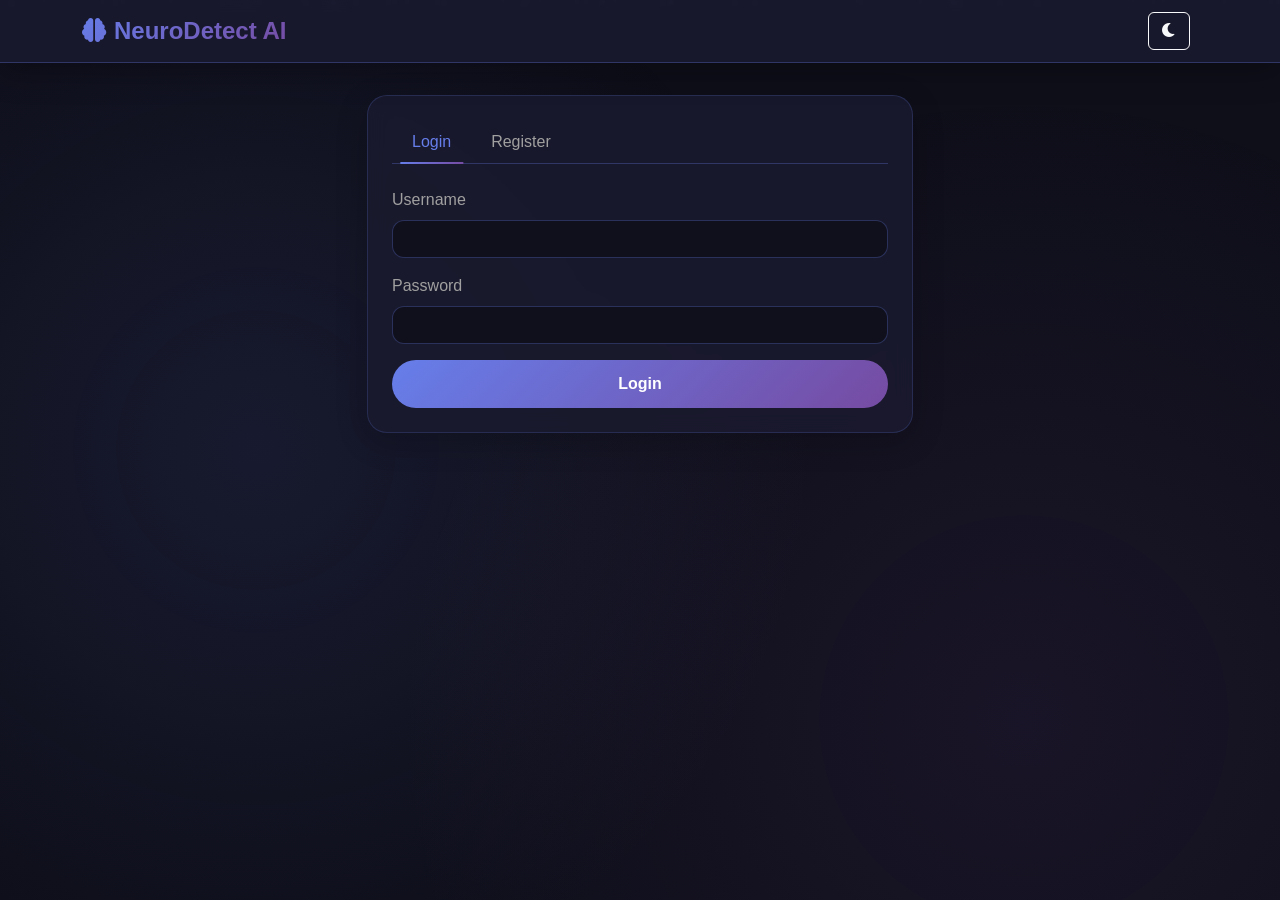
==== commit a55b0be9: "Add platform updates and GitHub-ready repo cleanup" ====
--- a/templates/patient.html
+++ b/templates/patient.html
@@ -557,6 +557,164 @@
             font-weight: bold;
             border-radius: 8px;
             cursor: pointer;
+        }
+
+        #chatMessages.chat-thread {
+            display: flex;
+            flex-direction: column;
+            gap: 12px;
+            max-height: 520px;
+            overflow-y: auto;
+            padding-right: 4px;
+        }
+
+        .chat-thread-empty {
+            padding: 18px;
+            text-align: center;
+            color: var(--text-muted);
+            background: rgba(15, 15, 26, 0.5);
+            border: 1px dashed rgba(102, 126, 234, 0.28);
+            border-radius: 18px;
+        }
+
+        .chat-row {
+            display: flex;
+        }
+
+        .chat-row.self {
+            justify-content: flex-end;
+        }
+
+        .chat-bubble {
+            max-width: min(78%, 540px);
+            padding: 14px 16px;
+            border-radius: 20px 20px 20px 8px;
+            background: rgba(15, 15, 26, 0.9);
+            border: 1px solid rgba(255, 255, 255, 0.08);
+            box-shadow: 0 12px 24px rgba(0, 0, 0, 0.18);
+        }
+
+        .chat-row.self .chat-bubble {
+            background: linear-gradient(135deg, rgba(0, 214, 143, 0.2), rgba(0, 149, 255, 0.18));
+            border-color: rgba(0, 214, 143, 0.3);
+            border-radius: 20px 20px 8px 20px;
+        }
+
+        .chat-meta {
+            display: flex;
+            justify-content: space-between;
+            align-items: center;
+            gap: 12px;
+            font-size: 0.76rem;
+            color: var(--text-muted);
+        }
+
+        .chat-message-text {
+            margin-top: 10px;
+            white-space: pre-wrap;
+            word-break: break-word;
+        }
+
+        .chat-status {
+            display: inline-flex;
+            align-items: center;
+            gap: 6px;
+            padding: 3px 10px;
+            border-radius: 999px;
+            font-size: 0.72rem;
+            letter-spacing: 0.02em;
+            text-transform: capitalize;
+            background: rgba(255, 255, 255, 0.06);
+        }
+
+        .chat-status.sent {
+            color: #aab4d6;
+        }
+
+        .chat-status.delivered {
+            color: #7fd4ff;
+        }
+
+        .chat-status.seen {
+            color: #00d68f;
+        }
+
+        .chat-media {
+            margin-top: 12px;
+            border-radius: 14px;
+            overflow: hidden;
+            background: rgba(255, 255, 255, 0.04);
+        }
+
+        .chat-media img,
+        .chat-media video {
+            display: block;
+            width: 100%;
+            border-radius: 14px;
+        }
+
+        .chat-media audio {
+            width: 100%;
+            margin-top: 6px;
+        }
+
+        .appointment-date-grid {
+            display: grid;
+            grid-template-columns: repeat(auto-fit, minmax(96px, 1fr));
+            gap: 12px;
+        }
+
+        .appointment-date-card {
+            padding: 14px 12px;
+            border-radius: 18px;
+            border: 1px solid rgba(102, 126, 234, 0.24);
+            background: rgba(15, 15, 26, 0.72);
+            color: var(--text-light);
+            text-align: left;
+            transition: all 0.25s ease;
+        }
+
+        .appointment-date-card:hover {
+            transform: translateY(-3px);
+            border-color: rgba(102, 126, 234, 0.5);
+        }
+
+        .appointment-date-card.active {
+            background: linear-gradient(135deg, rgba(102, 126, 234, 0.25), rgba(0, 214, 143, 0.18));
+            border-color: rgba(0, 214, 143, 0.45);
+            box-shadow: 0 12px 26px rgba(0, 214, 143, 0.16);
+        }
+
+        .appointment-date-card:disabled {
+            opacity: 0.45;
+            cursor: not-allowed;
+            transform: none;
+        }
+
+        .time-chip-wrap {
+            display: flex;
+            flex-wrap: wrap;
+            gap: 10px;
+        }
+
+        .time-chip {
+            border: 1px solid rgba(102, 126, 234, 0.24);
+            background: rgba(15, 15, 26, 0.72);
+            color: var(--text-light);
+            padding: 10px 14px;
+            border-radius: 999px;
+            transition: all 0.25s ease;
+        }
+
+        .time-chip:hover {
+            transform: translateY(-2px);
+            border-color: rgba(102, 126, 234, 0.5);
+        }
+
+        .time-chip.active {
+            background: linear-gradient(135deg, rgba(0, 214, 143, 0.22), rgba(0, 149, 255, 0.16));
+            border-color: rgba(0, 214, 143, 0.45);
+            color: #dffcf0;
         }
         
         /* Responsive */
@@ -1116,11 +1274,35 @@
             return statusMap[status] || status;
         }
         
+        function getPatientReportTumorDetails(report) {
+            const tumor = report.analysis?.tumor || {};
+            return {
+                type: tumor.tumor_type || tumor.classification || report.tumor_type || report.result || 'N/A',
+                stage: tumor.tumor_stage || tumor.grade || report.tumor_stage || report.tumor_grade || 'N/A',
+                confidence: tumor.confidence ?? report.tumor_confidence
+            };
+        }
+
+        function getPatientReportAlzheimerStage(report) {
+            return report.analysis?.alzheimers?.stage || report.alzheimer_stage || report.alz_stage || 'N/A';
+        }
+
+        function getPatientReportModelAccuracy(report) {
+            return report.model_accuracy
+                || report.analysis?.model_accuracy
+                || report.analysis?.tumor?.model_metrics?.accuracy_label
+                || report.model_metrics?.tumor?.accuracy_label
+                || 'Unavailable';
+        }
+
         async function viewReport(reportId) {
             try {
                 const response = await fetch(`/api/patient/report/${reportId}`);
                 const data = await response.json();
                 const report = data.report;
+                const tumorDetails = getPatientReportTumorDetails(report);
+                const alzheimerStage = getPatientReportAlzheimerStage(report);
+                const modelAccuracy = getPatientReportModelAccuracy(report);
                 
                 const modal = new bootstrap.Modal(document.getElementById('reportModal'));
                 const content = document.getElementById('reportModalContent');
@@ -1129,9 +1311,13 @@
                     <div class="info-card">
                         <h6><i class="fas fa-robot me-2"></i>AI Analysis Results</h6>
                         <p><strong>Detection Type:</strong> ${report.type === 'brain' ? 'Brain Tumor' : "Alzheimer's"}</p>
-                        <p><strong>Result:</strong> ${report.result}</p>
-                        <p><strong>Tumor Confidence:</strong> ${renderConfidenceBadge(report.analysis?.tumor?.confidence ?? report.tumor_confidence)}</p>
+                        <p><strong>Result:</strong> ${escapeHtml(report.result || 'Unavailable')}</p>
+                        <p><strong>Tumor Type:</strong> ${escapeHtml(tumorDetails.type)}</p>
+                        <p><strong>Tumor Stage:</strong> ${escapeHtml(tumorDetails.stage)}</p>
+                        <p><strong>Tumor Confidence:</strong> ${renderConfidenceBadge(tumorDetails.confidence)}</p>
+                        <p><strong>Alzheimer Stage:</strong> ${escapeHtml(alzheimerStage)}</p>
                         <p><strong>Alzheimer Confidence:</strong> ${renderConfidenceBadge(report.analysis?.alzheimers?.confidence ?? report.alzheimer_confidence)}</p>
+                        <p><strong>Model Accuracy:</strong> ${renderConfidenceBadge(modelAccuracy)}</p>
                         <p><strong>Date:</strong> ${new Date(report.date).toLocaleString()}</p>
                         ${report.patient_age ? `<p><strong>Age:</strong> ${report.patient_age}</p>` : ''}
                         ${report.patient_gender ? `<p><strong>Gender:</strong> ${report.patient_gender}</p>` : ''}
@@ -1270,14 +1456,42 @@
                 }
             });
             socket.on('receive_message', (data) => {
-                if (!chatPartnerId) {
+                const currentUserId = getCurrentChatUserId();
+                if (!currentUserId) {
                     return;
                 }
-                const currentUserId = getCurrentChatUserId();
+                const isRelevantMessage = data.sender_id === currentUserId || data.receiver_id === currentUserId;
+                if (!isRelevantMessage) {
+                    return;
+                }
+                if (!chatPartnerId && data.sender_id !== currentUserId) {
+                    chatPartnerId = data.sender_id;
+                }
                 const isConversationMessage =
                     (data.sender_id === currentUserId && data.receiver_id === chatPartnerId) ||
                     (data.sender_id === chatPartnerId && data.receiver_id === currentUserId);
+                if (data.sender_id !== currentUserId) {
+                    showAlert('New message received from your doctor.', 'info');
+                }
                 if (isConversationMessage) {
+                    loadMessages();
+                }
+                loadChatPartner();
+            });
+            socket.on('message_status', (data) => {
+                const currentUserId = getCurrentChatUserId();
+                if (!currentUserId) {
+                    return;
+                }
+                const isRelevantStatus = data.sender_id === currentUserId || data.receiver_id === currentUserId;
+                if (!isRelevantStatus) {
+                    return;
+                }
+                if (
+                    chatPartnerId &&
+                    ((data.sender_id === currentUserId && data.receiver_id === chatPartnerId) ||
+                    (data.sender_id === chatPartnerId && data.receiver_id === currentUserId))
+                ) {
                     loadMessages();
                 }
                 loadChatPartner();
@@ -1291,8 +1505,57 @@
                     data.patient_id === currentUserId || data.doctor_id === currentUserId;
                 if (isRelevantAppointment) {
                     loadAppointments();
+                    const normalizedStatus = String(data.status || '').toLowerCase();
+                    if (normalizedStatus === 'confirmed') {
+                        showAlert('Your appointment has been confirmed.', 'success');
+                    } else if (normalizedStatus === 'completed') {
+                        showAlert('Your appointment has been marked as completed.', 'info');
+                    } else if (normalizedStatus === 'cancelled') {
+                        showAlert('An appointment was cancelled.', 'warning');
+                    }
                 }
             });
+            socket.on('report_status_updated', (data) => {
+                const currentUserId = getCurrentChatUserId();
+                if (!currentUserId || data.patient_id !== currentUserId) {
+                    return;
+                }
+                const normalizedStatus = String(data.status || '').toLowerCase();
+                loadReports();
+                if (normalizedStatus === 'sent' || normalizedStatus === 'approved') {
+                    showAlert('Your report is ready for review.', 'success');
+                } else if (normalizedStatus === 'rejected') {
+                    showAlert('Your report was updated with a rejection note.', 'warning');
+                } else {
+                    showAlert('Your report status was updated.', 'info');
+                }
+            });
+        }
+
+        function formatChatTimestamp(timestamp) {
+            const parsedTimestamp = new Date(timestamp);
+            if (Number.isNaN(parsedTimestamp.getTime())) {
+                return timestamp || '';
+            }
+            return parsedTimestamp.toLocaleString();
+        }
+
+        function formatMessageStatusLabel(status) {
+            const normalizedStatus = String(status || 'sent').toLowerCase();
+            if (normalizedStatus === 'seen') {
+                return 'Seen';
+            }
+            if (normalizedStatus === 'delivered') {
+                return 'Delivered';
+            }
+            return 'Sent';
+        }
+
+        function scrollChatToBottom() {
+            const box = document.getElementById('chatMessages');
+            if (box) {
+                box.scrollTop = box.scrollHeight;
+            }
         }
 
         function renderMediaMarkup(message) {
@@ -1301,15 +1564,15 @@
             }
             const safeUrl = escapeHtml(message.file_url);
             if (message.type === 'image') {
-                return `<img src="${safeUrl}" alt="Shared image" class="img-fluid rounded mt-2">`;
+                return `<div class="chat-media"><img src="${safeUrl}" alt="Shared image"></div>`;
             }
             if (message.type === 'video') {
-                return `<video controls class="w-100 rounded mt-2"><source src="${safeUrl}"></video>`;
+                return `<div class="chat-media"><video controls><source src="${safeUrl}"></video></div>`;
             }
             if (message.type === 'audio') {
-                return `<audio controls class="w-100 mt-2"><source src="${safeUrl}"></audio>`;
-            }
-            return `<a href="${safeUrl}" target="_blank" class="btn btn-primary mt-2">Open Media</a>`;
+                return `<div class="chat-media"><audio controls><source src="${safeUrl}"></audio></div>`;
+            }
+            return `<div class="chat-media p-3"><a href="${safeUrl}" target="_blank" class="btn btn-primary">Open Media</a></div>`;
         }
 
         function renderMessages(messages) {
@@ -1320,27 +1583,36 @@
             }
 
             if (!messages.length) {
-                box.innerHTML = '<div class="info-card text-muted">No messages yet. Start the conversation with your doctor.</div>';
-                return;
-            }
-
+                box.className = 'chat-thread';
+                box.innerHTML = '<div class="chat-thread-empty">No messages yet. Start the conversation with your doctor.</div>';
+                return;
+            }
+
+            box.className = 'chat-thread';
             box.innerHTML = messages.map((message) => {
                 const isSelf = message.sender_id === currentUserId;
                 const senderLabel = escapeHtml(message.sender_name || (isSelf ? 'You' : 'Doctor'));
-                const messageText = message.message ? `<p class="mb-0 mt-2">${escapeHtml(message.message)}</p>` : '';
+                const messageText = message.message ? `<div class="chat-message-text">${escapeHtml(message.message)}</div>` : '';
+                const messageStatus = isSelf ? `
+                    <span class="chat-status ${escapeHtml(String(message.status || 'sent').toLowerCase())}">
+                        <i class="fas fa-check-double"></i>${escapeHtml(formatMessageStatusLabel(message.status))}
+                    </span>
+                ` : '';
                 return `
-                    <div class="${isSelf ? 'text-end' : ''}">
-                        <div class="info-card">
-                            <div class="d-flex justify-content-between ${isSelf ? 'flex-row-reverse' : ''}">
+                    <div class="chat-row ${isSelf ? 'self' : ''}">
+                        <div class="chat-bubble">
+                            <div class="chat-meta">
                                 <strong>${senderLabel}</strong>
-                                <small class="text-muted">${new Date(message.timestamp).toLocaleString()}</small>
+                                <span>${escapeHtml(formatChatTimestamp(message.timestamp))}</span>
                             </div>
                             ${messageText}
                             ${renderMediaMarkup(message)}
+                            ${messageStatus ? `<div class="mt-3 text-end">${messageStatus}</div>` : ''}
                         </div>
                     </div>
                 `;
             }).join('');
+            scrollChatToBottom();
         }
 
         async function loadChatPartner() {
@@ -1355,7 +1627,10 @@
                     if (summaryBox) {
                         summaryBox.innerHTML = `
                             <p><strong>${escapeHtml(selectedPartner.full_name || selectedPartner.username || 'Assigned Doctor')}</strong></p>
-                            <p class="text-muted mb-0">${escapeHtml(selectedPartner.email || 'Available for consultation')}</p>
+                            <p class="mb-1 text-muted">${escapeHtml(selectedPartner.email || 'Available for consultation')}</p>
+                            <p class="mb-0 text-muted">
+                                ${selectedPartner.unread_count ? `${escapeHtml(String(selectedPartner.unread_count))} unread message(s)` : 'Realtime chat is active'}
+                            </p>
                         `;
                     }
                     return true;
@@ -1493,13 +1768,18 @@
 
         async function loadMessages() {
             if (!chatPartnerId) {
-                return;
-            }
-
-            const response = await fetch(`/chat/history/${chatPartnerId}`);
-            const data = await response.json();
-            const messages = Array.isArray(data) ? data : (data.messages || []);
-            renderMessages(messages);
+                renderMessages([]);
+                return;
+            }
+            try {
+                const response = await fetch(`/chat/history/${chatPartnerId}?limit=200`);
+                const data = await response.json();
+                const messages = Array.isArray(data) ? data : (data.messages || []);
+                renderMessages(messages);
+            } catch (error) {
+                renderMessages([]);
+                showAlert('Unable to load chat history.', 'danger');
+            }
         }
 
         function getAppointmentStatusClass(status) {
@@ -1716,25 +1996,28 @@
                     ` : ''}
                     <div class="mb-3">
                         <label class="form-label">Available Dates</label>
-                        <div class="d-flex flex-wrap gap-2">
+                        <div class="appointment-date-grid">
                             ${appointmentAvailability.map((slot) => `
                                 <button
-                                    class="btn ${appointmentForm.date === slot.date ? 'btn-primary' : 'btn-secondary'} btn-sm"
+                                    class="appointment-date-card ${appointmentForm.date === slot.date ? 'active' : ''}"
                                     type="button"
                                     ${!(slot.available_slots || []).length ? 'disabled' : ''}
                                     onclick="selectAppointmentDate('${slot.date}')"
                                 >
-                                    ${escapeHtml(`${slot.day} ${slot.day_number} ${slot.month}`)}
+                                    <div class="fw-bold">${escapeHtml(slot.day || '')}</div>
+                                    <div class="fs-4 fw-bold">${escapeHtml(String(slot.day_number || ''))}</div>
+                                    <div class="text-muted">${escapeHtml(slot.month || '')}</div>
+                                    <div class="small text-muted mt-2">${escapeHtml(String((slot.available_slots || []).length))} slots</div>
                                 </button>
                             `).join('')}
                         </div>
                     </div>
                     <div class="mb-3">
                         <label class="form-label">Available Time Slots</label>
-                        <div class="d-flex flex-wrap gap-2">
+                        <div class="time-chip-wrap">
                             ${availableTimes.length ? availableTimes.map((slotTime) => `
                                 <button
-                                    class="btn ${appointmentForm.time === slotTime ? 'btn-primary' : 'btn-secondary'} btn-sm"
+                                    class="time-chip ${appointmentForm.time === slotTime ? 'active' : ''}"
                                     type="button"
                                     onclick="selectAppointmentTime('${slotTime}')"
                                 >
@@ -1943,7 +2226,8 @@
                             ${appointment.doctor_specialization ? `<p class="mb-1"><strong>Specialty:</strong> ${escapeHtml(appointment.doctor_specialization)}</p>` : ''}
                             ${appointment.doctor_hospital ? `<p class="mb-1"><strong>Hospital:</strong> ${escapeHtml(appointment.doctor_hospital)}</p>` : ''}
                             <p class="mb-1"><strong>Date:</strong> ${escapeHtml(appointment.date)}</p>
-                            <p class="mb-0"><strong>Time:</strong> ${escapeHtml(appointment.time)}</p>
+                            <p class="mb-1"><strong>Time:</strong> ${escapeHtml(appointment.time)}</p>
+                            ${appointment.reason ? `<p class="mb-0 text-muted"><strong>Reason:</strong> ${escapeHtml(appointment.reason)}</p>` : ''}
                         </div>
                         <span class="status-badge status-${getAppointmentStatusClass(appointment.status)}">${escapeHtml(formatAppointmentStatusLabel(appointment.status))}</span>
                     </div>
@@ -1953,14 +2237,16 @@
         }
 
         async function loadAppointments() {
-            const currentUserId = getCurrentChatUserId();
-            if (!currentUserId) {
+            if (!getCurrentChatUserId()) {
                 return;
             }
 
             try {
-                const response = await fetch(`/get_appointments/${currentUserId}`);
+                const response = await fetch('/api/my_appointments');
                 const data = await response.json();
+                if (!response.ok || data.error) {
+                    throw new Error(data.error || 'Unable to load appointments');
+                }
                 renderAppointments(data.appointments || []);
             } catch (error) {
                 renderAppointments([]);
@@ -2017,7 +2303,6 @@
                 method: 'POST',
                 headers: {'Content-Type': 'application/json'},
                 body: JSON.stringify({
-                    patient_id: getCurrentChatUserId(),
                     doctor_id: selectedDoctor.id,
                     date: appointmentForm.date,
                     time: appointmentForm.time,
